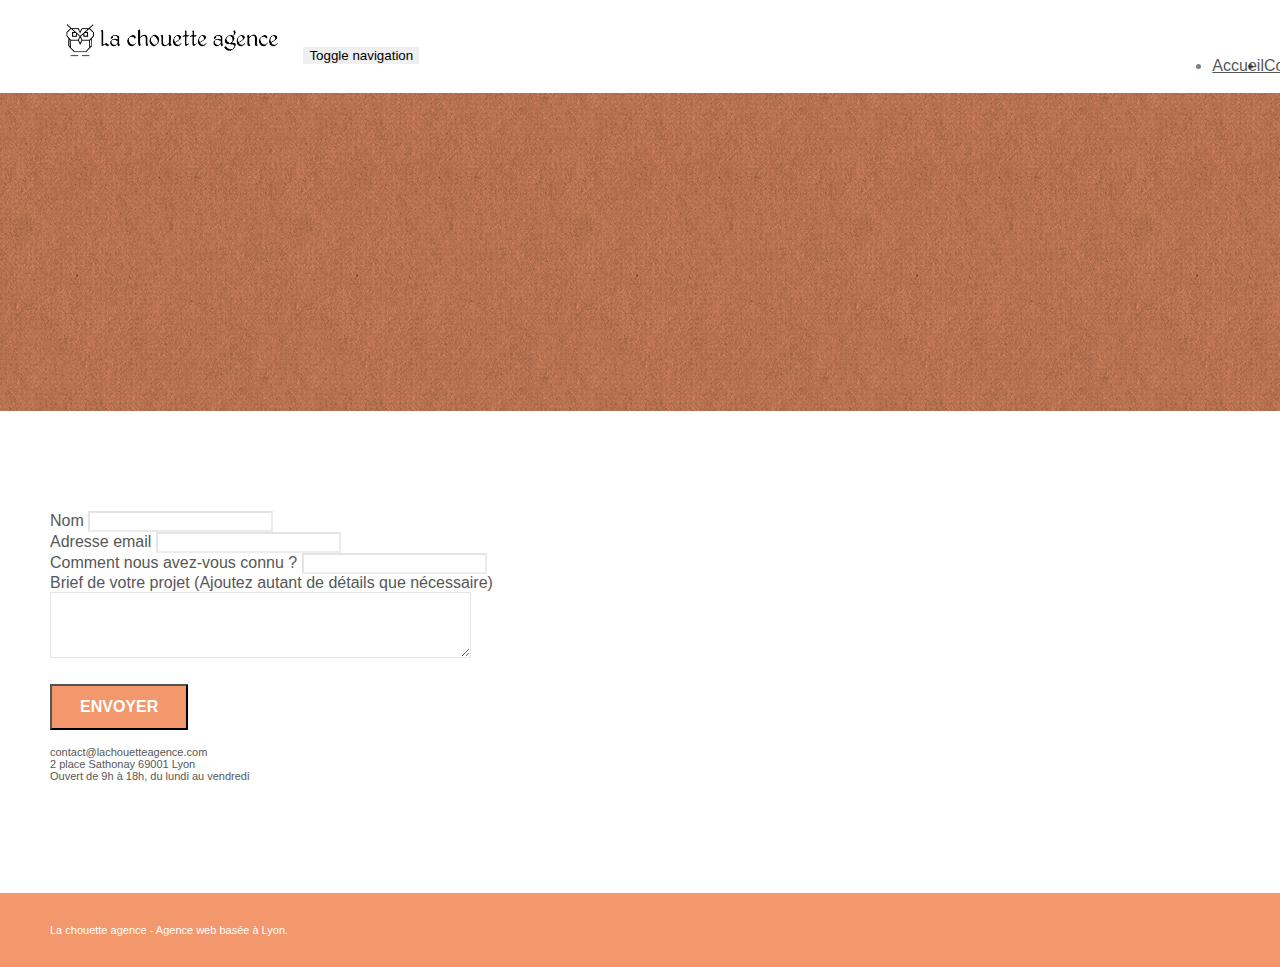
==== contact.html @ c95ffe79 "changement des noms pages + nav + emplacement script" ====
<!doctype html>
<html lang="fr">
<head>
    <meta charset="utf-8">
    <meta name="keywords" content="La chouette agence est une agence de web design, basée sur Lyon, qui aide les entreprises à devenir attractives et visibles sur internet.">
    <meta name="description" content="">
    <meta name="viewport" content="width=device-width, initial-scale=1.0, viewport-fit=cover">
    <link rel="shortcut icon" type="image/png" href="favicon.jpg">
    
	<link rel="stylesheet" type="text/css" href="./css/bootstrap.min.css">
	<link rel="stylesheet" type="text/css" href="style.css">
	<link rel="stylesheet" type="text/css" href="./css/font-awesome.min.css">
	<link rel="stylesheet" type="text/css" href="./css/et-line.min.css">
	
    
	<script src="./js/jquery-2.1.0.min.js" async></script>
	<script src="./js/bootstrap.min.js" async></script>
	
    <title>Contactez la chouette agence de web design</title>

    
<!-- Analytics -->
 
<!-- Analytics END -->
    
</head>
<body>
<!-- Principal conteneur -->
<div class="page-container">
    
<!-- bloc-0 -->
<div class="bloc bgc-white l-bloc " id="bloc-0">
	<div class="container bloc-sm">
		<nav class="navbar row">
			<div class="navbar-header">
				<a class="navbar-brand" href="index.html"><img src="img/la-chouette-agence_8d.png" alt="atlanta web design logo" height="40" /></a>
				<button id="nav-toggle" type="button" class="ui-navbar-toggle navbar-toggle" data-toggle="collapse" data-target=".navbar-1">
					<span class="sr-only">Toggle navigation</span><span class="icon-bar"></span><span class="icon-bar"></span><span class="icon-bar"></span>
				</button>
			</div>
			<div class="collapse navbar-collapse navbar-1 special-dropdown-nav">
				<ul class="site-navigation nav navbar-nav">
					<li>
						<a href="index.html">Accueil</a>
					</li>
					<li>
						<a href="contact.html">Contactez-nous</a>
					</li>
				</ul>
			</div>
		</nav>
	</div>
</div>
<!-- bloc-0 END -->

<!-- bloc-6 -->
<div class="bloc bg-dots-bg bg-repeat bgc-atomic-tangerine d-bloc bloc-bg-texture texture-paper" id="bloc-6">
	<div class="container bloc-lg">
		<div class="row">
			<div class="col-sm-12">
				<h1 class="text-center hero-bloc-text tc-white">
					Parlons web design !
				</h1>
				<p class="text-center mg-lg tc-white tight-width-whitespace">
					Nous sommes ravis que vous souhaitiez collaborer avec notre agence.<br>
					Parlez-nous de votre projet en complétant le formulaire ci-dessous.
				</p>
			</div>
		</div>
	</div>
</div>
<!-- bloc-6 END -->

<!-- bloc-7 -->
<div class="bloc bgc-white l-bloc" id="bloc-7">
	<div class="container bloc-lg">
		<div class="row">
			<div class="col-sm-6">
				<form id="form_1" novalidate success-msg="Your message has been sent." fail-msg="Sorry it seems that our mail server is not responding, Sorry for the inconvenience!">
					<div class="form-group">
						<label>
							Nom
						</label>
						<input id="name" class="form-control" required />
					</div>
					<div class="form-group">
						<label>
							Adresse email
						</label>
						<input id="email" class="form-control" type="email" required />
					</div>
					<div class="form-group">
						<label>
							Comment nous avez-vous connu ?
						</label>
						<input class="form-control" type="email" required id="input_504" />
					</div>
					<div class="form-group">
						<label>
							Brief de votre projet (Ajoutez autant de détails que nécessaire)<br>
						</label><textarea id="message" class="form-control" rows="4" cols="50" required></textarea>
					</div> 
					<button class="bloc-button btn btn-lg btn-block cta-hero btn-atomic-tangerine" type="submit">
						Envoyer
					</button>
				</form>
			</div>
			<div class="col-sm-6">
				<p>
					contact@lachouetteagence.com<br>2 place Sathonay 69001 Lyon<br>Ouvert de 9h à 18h, du lundi au vendredi<br>
				</p>
			</div>
		</div>
	</div>
</div>
<!-- bloc-7 END -->

<!-- ScrollToTop Button -->
<a class="bloc-button btn btn-d scrollToTop" onclick="scrollToTarget('1')"><span class="fa fa-chevron-up"></span></a>
<!-- ScrollToTop Button END-->


<!-- Footer - bloc-8 -->
<div class="bloc bgc-atomic-tangerine d-bloc" id="bloc-8">
	<div class="container bloc-sm">
		<div class="row">
			<div class="col-sm-12">
				<p class="text-center white">
					La chouette agence - Agence web basée à Lyon.<br>
				</p>
				<div class="row row-no-gutters social">
					<div class="col-sm-3">
						<div class="text-center">
							<a class="social" href="index.html"><span class="fa fa-twitter icon-md"></span></a>
						</div>
					</div>
					<div class="col-sm-3">
						<div class="text-center">
							<a class="social" href="index.html"><span class="fa fa-facebook icon-md"></span></a>
						</div>
					</div>
					<div class="col-sm-3">
						<div class="text-center">
							<a class="social" href="index.html"><span class="fa fa-dribbble icon-md"></span></a>
						</div>
					</div>
					<div class="col-sm-3">
						<div class="text-center">
							<a class="social" href="index.html"><span class="fa fa-instagram icon-md"></span></a>
						</div>
					</div>
				</div>
			</div>
		</div>
	</div>
</div>
<!-- Footer - bloc-8 END -->

</div>
<!-- Principal conteneur END -->
<script src="./js/blocs.min.js"></script>
<script src="./js/jqBootstrapValidation.js"></script>
<script src="./js/formHandler.js"></script>    
</body>
</html>
---- style.css ----
body {
    margin: 0;
    padding: 0;
    background: #FFF;
    overflow-x: hidden;
    -webkit-font-smoothing: antialiased;
    -moz-osx-font-smoothing: grayscale;
}

a,
button {
    transition: all .3s ease-in-out;
    outline: none!important;
}

a:hover {
    text-decoration: none;
    cursor: pointer;
}

#page-loading-blocs-notifaction {
    position: fixed;
    top: 0;
    bottom: 0;
    width: 100%;
    z-index: 100000;
    background: #FFFFFF url("img/pageload-spinner.gif") no-repeat center center;
}

.bloc {
    width: 100%;
    clear: both;
    background: 50% 50% no-repeat;
    padding: 0 50px;
    -webkit-background-size: cover;
    -moz-background-size: cover;
    -o-background-size: cover;
    background-size: cover;
    position: relative;
}

.bloc .container {
    padding-left: 0;
    padding-right: 0;
}

.bloc-lg {
    padding: 100px 50px;
}

.bloc-md {
    padding: 50px;
}

.bloc-sm {
    padding: 20px 50px;
}

.bg-center,
.bg-l-edge,
.bg-r-edge,
.bg-t-edge,
.bg-b-edge,
.bg-tl-edge,
.bg-bl-edge,
.bg-tr-edge,
.bg-br-edge,
.bg-repeat {
    -webkit-background-size: auto!important;
    -moz-background-size: auto!important;
    -o-background-size: auto!important;
    background-size: auto!important;
}

.bg-repeat {
    background: repeat;
}

.bg-t-edge {
    background: top no-repeat;
}

.bloc-bg-texture::before {
    content: "";
    background-size: 2px 2px;
    position: absolute;
    top: 0;
    bottom: 0;
    left: 0;
    right: 0;
}

.texture-paper::before {
    background: url("img/texture-paper.png");
    background-size: 280px 280px;
}

.b-parallax {
    background-attachment: fixed;
}

.d-bloc {
    color: rgba(255, 255, 255, .7);
}

.d-bloc button:hover {
    color: rgba(255, 255, 255, .9);
}

.d-bloc .icon-round,
.d-bloc .icon-square,
.d-bloc .icon-rounded,
.d-bloc .icon-semi-rounded-a,
.d-bloc .icon-semi-rounded-b {
    border-color: rgba(255, 255, 255, .9);
}

.d-bloc .divider-h span {
    border-color: rgba(255, 255, 255, .2);
}

.d-bloc .a-btn,
.d-bloc .navbar a,
.d-bloc .navbar-brand,
.d-bloc a .icon-sm,
.d-bloc a .icon-md,
.d-bloc a .icon-lg,
.d-bloc a .icon-xl,
.d-bloc h1 a,
.d-bloc h2 a,
.d-bloc h3 a,
.d-bloc h4 a,
.d-bloc h5 a,
.d-bloc h6 a,
.d-bloc p a {
    color: rgba(255, 255, 255, .6);
}

.d-bloc .a-btn:hover,
.d-bloc .navbar a:hover,
.d-bloc .navbar-brand:hover,
.d-bloc a:hover .icon-sm,
.d-bloc a:hover .icon-md,
.d-bloc a:hover .icon-lg,
.d-bloc a:hover .icon-xl,
.d-bloc h1 a:hover,
.d-bloc h2 a:hover,
.d-bloc h3 a:hover,
.d-bloc h4 a:hover,
.d-bloc h5 a:hover,
.d-bloc h6 a:hover,
.d-bloc p a:hover {
    color: rgba(255, 255, 255, 1);
}

.d-bloc .navbar-toggle .icon-bar {
    background: rgba(255, 255, 255, 1);
}

.d-bloc .btn-wire,
.d-bloc .btn-wire:hover {
    color: rgba(255, 255, 255, 1);
    border-color: rgba(255, 255, 255, 1);
}

.d-bloc .panel {
    color: rgba(0, 0, 0, .5);
}

.d-bloc .panel button:hover {
    color: rgba(0, 0, 0, .7);
}

.d-bloc .panel icon {
    border-color: rgba(0, 0, 0, .7);
}

.d-bloc .panel .divider-h span {
    border-color: rgba(0, 0, 0, .1);
}

.d-bloc .panel .a-btn {
    color: rgba(0, 0, 0, .6);
}

.d-bloc .panel .a-btn:hover {
    color: rgba(0, 0, 0, 1);
}

.d-bloc .panel .btn-wire,
.d-bloc .panel .btn-wire:hover {
    color: rgba(0, 0, 0, .7);
    border-color: rgba(0, 0, 0, .3);
}

.d-bloc .panel,
.l-bloc {
    color: rgba(0, 0, 0, .5);
}

.d-bloc .panel button:hover,
.l-bloc button:hover {
    color: rgba(0, 0, 0, .7);
}

.l-bloc .icon-round,
.l-bloc .icon-square,
.l-bloc .icon-rounded,
.l-bloc .icon-semi-rounded-a,
.l-bloc .icon-semi-rounded-b {
    border-color: rgba(0, 0, 0, .7);
}

.d-bloc .panel .divider-h span,
.l-bloc .divider-h span {
    border-color: rgba(0, 0, 0, .1);
}

.d-bloc .panel .a-btn,
.l-bloc .a-btn,
.l-bloc .navbar a,
.l-bloc .navbar-brand,
.l-bloc a .icon-sm,
.l-bloc a .icon-md,
.l-bloc a .icon-lg,
.l-bloc a .icon-xl,
.l-bloc h1 a,
.l-bloc h2 a,
.l-bloc h3 a,
.l-bloc h4 a,
.l-bloc h5 a,
.l-bloc h6 a,
.l-bloc p a {
    color: rgba(0, 0, 0, .6);
}

.d-bloc .panel .a-btn:hover,
.l-bloc .a-btn:hover,
.l-bloc .navbar a:hover,
.l-bloc .navbar-brand:hover,
.l-bloc a:hover .icon-sm,
.l-bloc a:hover .icon-md,
.l-bloc a:hover .icon-lg,
.l-bloc a:hover .icon-xl,
.l-bloc h1 a:hover,
.l-bloc h2 a:hover,
.l-bloc h3 a:hover,
.l-bloc h4 a:hover,
.l-bloc h5 a:hover,
.l-bloc h6 a:hover,
.l-bloc p a:hover {
    color: rgba(0, 0, 0, 1);
}

.l-bloc .navbar-toggle .icon-bar {
    color: rgba(0, 0, 0, .6);
}

.d-bloc .panel .btn-wire,
.d-bloc .panel .btn-wire:hover,
.l-bloc .btn-wire,
.l-bloc .btn-wire:hover {
    color: rgba(0, 0, 0, .7);
    border-color: rgba(0, 0, 0, .3);
}

.voffset {
    margin-top: 30px;
}

.voffset-lg {
    margin-top: 80px;
}

.row-no-gutters {
    margin-right: 0;
    margin-left: 0;
}

.row.row-no-gutters > [class^="col-"],
.row.row-no-gutters > [class*=" col-"] {
    padding-right: 0;
    padding-left: 0;
}

#bloc-1-hero h1 {
    font-size: 32px;
}

.navbar {
    margin-bottom: 0;
    z-index: 1;
}

.navbar-brand {
    height: auto;
    padding: 3px 15px;
    font-size: 25px;
    font-weight: normal;
    font-weight: 600;
    line-height: 44px;
}

.navbar-brand img {
    max-height: 200px;
    margin: 0 5px 0 0;
    display: inline;
}

.navbar-brand img[src$=svg] {
    min-width: 100px;
}

.nav-center .navbar-brand img {
    margin: 0;
}

.navbar .nav {
    padding-top: 2px;
    margin-right: -16px;
    float: right;
    z-index: 1;
}

.nav > li {
    float: left;
    margin-top: 4px;
    font-size: 16px;
}

.navbar-nav .open .dropdown-menu > li > a {
    text-align: inherit;
}

.nav > li a:hover,
.nav > li a:focus {
    background: transparent;
}

.navbar-toggle {
    margin: 10px 10px 0 0;
    border: 0px;
}

.navbar-toggle:hover {
    background: transparent!important;
}

.navbar-toggle .icon-bar {
    background-color: rgba(0, 0, 0, .5);
    width: 26px;
}

.nav-invert .navbar .nav {
    float: left;
}

.nav-invert .navbar-header,
.nav-invert .navbar-brand {
    float: right;
    position: relative;
    z-index: 2;
}

@media (min-width: 768px) {
    .site-navigation {
        position: absolute;
        top: 50%;
        right: 20px;
        transform: translate(0, -50%);
        -webkit-transform: translateY(-50%);
    }
    .nav > li .dropdown-menu a,
    .nav > li .dropdown-menu a:hover {
        color: #484848;
    }
    .nav-invert .site-navigation {
        left: 0;
        right: 0;
    }
    .nav-center {
        text-align: center;
    }
    .nav-center .navbar-header {
        width: 100%;
    }
    .nav-center .navbar-header,
    .nav-center .navbar-brand,
    .nav-center .nav > li {
        float: none;
        display: inline-block;
    }
    .nav-center .site-navigation {
        position: relative;
        width: 100%;
        right: 0;
        margin-right: 0px;
        margin-top: 20px;
    }
    .nav-center.mini-nav .navbar-toggle {
        float: none;
        margin: 10px auto 0;
    }
}

.nav > li > .dropdown a {
    background: none!important;
    display: block;
    padding: 14px 15px;
}

nav .caret {
    margin: 0 5px;
}

.dropdown-menu .dropdown-menu {
    top: -8px;
    left: 100%;
}

.dropdown-menu .dropmenu-flow-right {
    top: 100%;
    left: 0;
    margin-left: -1px;
    border-top-left-radius: 0;
    border-top-right-radius: 0;
}

.dropdown-menu .dropdown span {
    border: 4px solid black;
    border-top-color: transparent;
    border-right-color: transparent;
    border-bottom-color: transparent;
    margin: 6px -5px 0 0!important;
    float: right;
}

.mg-md {
    margin-top: 10px;
    margin-bottom: 20px;
}

.mg-lg {
    margin-top: 10px;
    margin-bottom: 40px;
}

.btn {
    margin: 0 5px 5px 0;
}

.btn.pull-right {
    margin: 0 0 5px 5px;
}

.btn-d,
.btn-d:hover,
.btn-d:focus {
    color: #FFF;
    background: rgba(0, 0, 0, .3);
}

button {
    outline: none!important;
}

.btn-rd {
    border-radius: 40px;
}

.btn-clean {
    border: 1px solid rgba(0, 0, 0, .08);
    border-bottom-color: rgba(0, 0, 0, .1);
    text-shadow: 0 1px 0 rgba(0, 0, 1, .1);
    box-shadow: 0 1px 3px rgba(0, 0, 1, .25), inset 0 1px 0 0 rgba(255, 255, 255, .15);
}

.icon-md {
    font-size: 30px!important;
}

.icon-lg {
    font-size: 60px!important;
}

.sm-shadow {
    text-shadow: 0 1px 2px rgba(0, 0, 0, .3);
}

.panel-sq,
.panel-sq .panel-heading,
.panel-sq .panel-footer {
    border-radius: 0;
}

.panel-rd {
    border-radius: 30px;
}

.panel-rd .panel-heading {
    border-radius: 29px 29px 0 0;
}

.panel-rd .panel-footer {
    border-radius: 0 0 29px 29px;
}

.form-control {
    border-color: rgba(0, 0, 0, .1);
    box-shadow: none;
}

.scrollToTop {
    width: 40px;
    height: 40px;
    position: fixed;
    bottom: 20px;
    right: 20px;
    opacity: 0;
    z-index: 500;
    transition: all .3s ease-in-out;
}

.scrollToTop span {
    margin-top: 6px;
}

.showScrollTop {
    font-size: 14px;
    opacity: 1;
}

a[data-lightbox] {
    position: relative;
    display: block;
    text-align: center;
}

a[data-lightbox]:hover::before {
    content: "+";
    font-family: "HelveticaNeue-Light", "Helvetica Neue Light", "Helvetica Neue", Helvetica, Arial;
    font-size: 32px;
    width: 50px;
    height: 50px;
    margin-left: -25px;
    border-radius: 50%;
    background: rgba(0, 0, 0, .6);
    color: #FFF;
    font-weight: 100;
    z-index: 1;
    position: absolute;
    top: 50%;
    transform: translateY(-50%);
    -webkit-transform: translateY(-50%);
}

a[data-lightbox]:hover img {
    opacity: 0.6;
    -webkit-animation-fill-mode: none;
    animation-fill-mode: none;
}

#lightbox-modal {
    display: flex;
    align-items: center;
}

#lightbox-modal .modal-dialog {
    width: 90%;
    max-width: 900px;
    margin: 0 auto 0;
}

#lightbox-modal .modal-dialog img {
    max-height: 90vh;
    margin: 0 auto;
}

.lightbox-caption {
    padding: 20px;
    color: #FFF;
    background: rgba(0, 0, 0, .5);
    position: absolute;
    left: 15px;
    right: 15px;
    bottom: 5px;
}

.close-lightbox {
    color: #FFF;
    font-size: 30px;
    position: absolute;
    top: 20px;
    right: 20px;
    z-index: 20;
    background: rgba(0, 0, 0, .5);
    border: none;
    line-height: 30px;
    padding: 0 9px 5px;
    opacity: 0.3;
}

.close-lightbox:hover,
.next-lightbox:hover,
.prev-lightbox:hover {
    opacity: 1.0;
    color: #FFF;
}

.next-lightbox,
.prev-lightbox {
    font-size: 20px;
    color: rgba(255, 255, 255, .9);
    background: rgba(0, 0, 0, .5);
    transition: all .2s ease-in-out;
    position: absolute;
    top: 45%;
    z-index: 1;
    opacity: 0.4;
}

.next-lightbox {
    padding: 6px 8px 1px 13px;
    right: 25px;
}

.prev-lightbox {
    padding: 6px 13px 1px 10px;
    left: 25px;
}

.snapshot-lb .modal-body {
    padding-bottom: 45px;
}

.snapshot-lb .lightbox-caption {
    padding: 0;
    color: rgba(0, 0, 0, .5);
    background: none;
}

h1,
h2,
h3,
h4,
h5,
h6,
p,
label,
.btn,
a {
    font-family: "helvetica";
    font-weight: 400;
    color: #575757!important;
}

.container {
    max-width: 1000px;
}

.hero-bloc-text {
    font-size: 38px;
}

.hero-bloc-text-sub {
    font-size: 36px;
}

.statement-bloc-text {
    line-height: 26px;
    font-style: italic;
    font-size: 20px;
    text-align: center;
    font-weight: lighter;
    max-width: 520px;
    margin: auto auto auto auto;
}

p {
    font-size: 11px;
}

.tight-width-whitespace {
    max-width: 600px;
    margin: auto auto auto auto;
}

.h1 {
    font-size: 20px;
    font-family: "Open Sans";
}

.cta-hero {
    margin-top: 22px;
    color: #FFFFFF!important;
    text-transform: uppercase;
    padding: 12px 28px 12px 28px;
    font-size: 16px;
    font-weight: 700;
}

.social {
    max-width: 400px;
    margin: auto auto auto auto;
}

h2 {
    font-size: 22px;
    line-height: 1.4em;
}

h3 {
    font-size: 15px;
    text-transform: uppercase;
    font-weight: 700;
    color: #333333!important;
}

.med-width-whitespace {
    max-width: 800px;
    margin: auto auto auto auto;
    box-shadow: 0px 0px 0px #000000;
}

h1 {
    color: #333333!important;
}

h4 {
    color: #333333!important;
}

.icons {
    margin-bottom: 14px;
    margin-top: 24px;
}

.white {
    color: #FFFFFF!important;
}

.portfolio-thumb {
    margin-bottom: 24px;
}

.portfolio-row {
    margin-bottom: 44px;
    margin-top: 50px;
}

.avatar {
    box-shadow: 0px 4px 9px rgba(0, 0, 0, 0.3);
}

.black-background {
    background-color: rgba(165, 147, 99, 0.7);
    padding: 40px 40px 40px 40px;
}

.bold-link {
    font-weight: 900;
    text-decoration: underline!important;
}

.bgc-white {
    background-color: #FFFFFF;
}

.bgc-dark-slate-blue {
    background-color: #364577;
}

.bgc-atomic-tangerine {
    background-color: #F3976C;
}

.tc-white {
    color: #F3976C!important;
}

.btn-atomic-tangerine {
    background: #F3976C;
    color: #FFFFFF!important;
}

.btn-atomic-tangerine:hover {
    background: #c27956!important;
    color: #FFFFFF!important;
}

.ltc-white {
    color: #FFFFFF!important;
}

.ltc-white:hover {
    color: #cccccc!important;
}

.ltc-atomic-tangerine {
    color: #F3976C!important;
}

.ltc-atomic-tangerine:hover {
    color: #c27956!important;
}

.icon-dark-slate-blue {
    color: #364577!important;
    border-color: #364577!important;
}

.bg-dots-bg {
    background-image: url("img/dots-bg.png");
}

.bg-lines-h2-bg {
    background-image: url("img/lines-h2-bg.png");
}

.bg-banniere {
    background-image: url("img/la-chouette-agence-banniere.jpg");
}

.bg-presentation {
    background-image: url("img/image-de-presentation.bmp");
}

@media (max-width: 1024px) {
    .bloc {
        padding-left: 20px;
        padding-right: 20px;
    }
    .bloc.full-width-bloc,
    .bloc-tile-2.full-width-bloc .container,
    .bloc-tile-3.full-width-bloc .container,
    .bloc-tile-4.full-width-bloc .container {
        padding-left: 0;
        padding-right: 0;
    }
}

@media (max-width: 992px) and (min-width: 768px) {
    .navbar .nav {
        max-width: 80%
    }
    .nav-center.navbar .nav {
        max-width: 100%
    }
}

@media only screen and (min-device-width: 768px) and (max-device-width: 1024px) and (orientation: landscape) {
    .b-parallax {
        background-attachment: scroll;
    }
}

@media only screen and (min-device-width: 1024px) and (max-device-width: 1366px) and (-webkit-min-device-pixel-ratio: 1.5) {
    .b-parallax {
        background-attachment: scroll;
    }
}

@media (max-width: 991px) {
    .container {
        width: 100%;
    }
    .b-parallax {
        background-attachment: scroll;
    }
    .page-container,
    #hero-bloc {
        overflow-x: hidden;
        position: relative;
    }
    .bloc {
        padding-left: constant(safe-area-inset-left);
        padding-right: constant(safe-area-inset-right);
    }
    .bloc-group,
    .bloc-group .bloc {
        display: block;
        width: 100%;
    }
    .bloc-fill-screen .fill-bloc-top-edge,
    .bloc-fill-screen .fill-bloc-bottom-edge {
        padding: 0 20px;
        padding-left: constant(safe-area-inset-left);
        padding-right: constant(safe-area-inset-right);
    }
}

@media (max-width: 767px) {
    .page-container {
        overflow-x: hidden;
        position: relative;
    }
    h1,
    h2,
    h3,
    h4,
    h5,
    h6,
    p,
    #disqus_thread {
        padding-left: 10px!important;
        padding-right: 10px!important;
    }
    .b-parallax {
        background-attachment: scroll;
    }
    .navbar .nav {
        padding-top: 0;
        border-top: 1px solid rgba(0, 0, 0, .2);
        float: none!important;
    }
    .navbar.row {
        margin-left: 0;
        margin-right: 0;
    }
    .site-navigation {
        position: inherit;
        transform: none;
        -webkit-transform: none;
        -ms-transform: none;
    }
    .nav > li {
        margin-top: 0;
        border-bottom: 1px solid rgba(0, 0, 0, .1);
        background: rgba(0, 0, 0, .05);
        text-align: left;
        padding-left: 15px;
        width: 100%;
    }
    .nav > li:hover {
        background: rgba(0, 0, 0, .08);
    }
    .dropdown .dropdown a .caret {
        float: none;
        margin: 5px 0 0 10px!important;
        border: 4px solid black;
        border-bottom-color: transparent;
        border-right-color: transparent;
        border-left-color: transparent;
    }
    #hero-bloc .navbar .nav {
        background: rgba(0, 0, 0, .8);
    }
    #hero-bloc .navbar .nav a {
        color: rgba(255, 255, 255, .6);
    }
    .hero {
        padding: 50px 0;
    }
    .hero-nav {
        left: -1px;
        right: -1px;
    }
    .navbar-collapse {
        padding: 0;
        overflow-x: hidden;
        -webkit-box-shadow: none;
        box-shadow: none;
    }
    .navbar-brand img {
        max-height: 40px;
        width: auto;
    }
    .nav-invert .navbar-header {
        float: none;
        width: 100%;
    }
    .nav-invert .navbar-toggle {
        float: left;
        margin-left: 10px;
    }
    .bloc {
        padding-left: 0;
        padding-right: 0;
    }
    .bloc-xxl,
    .bloc-xl,
    .bloc-lg {
        padding: 40px 0;
    }
    .bloc-sm,
    .bloc-md {
        padding-left: 0;
        padding-right: 0;
    }
    .bloc-tile-2 .container,
    .bloc-tile-3 .container,
    .bloc-tile-4 .container,
    .bloc-fill-screen .fill-bloc-top-edge,
    .bloc-fill-screen .fill-bloc-bottom-edge {
        padding-left: 0;
        padding-right: 0;
    }
    .a-block {
        padding: 0 10px;
    }
    .btn-dwn {
        display: none;
    }
    .voffset {
        margin-top: 5px;
    }
    .voffset-md {
        margin-top: 20px;
    }
    .voffset-lg {
        margin-top: 30px;
    }
    form {
        padding: 5px;
    }
    .close-lightbox {
        display: inline-block;
    }
    .blocsapp-device-iphone5 {
        background-size: 216px 425px;
        padding-top: 60px;
        width: 216px;
        height: 425px;
    }
    .blocsapp-device-iphone5 img {
        width: 180px;
        height: 320px;
    }
}

@media (max-width: 400px) {
    .bloc {
        padding-left: 0;
        padding-right: 0;
    }
}

@media (max-width: 767px) {
    .bloc-mob-center-text {
        text-align: center;
    }
}
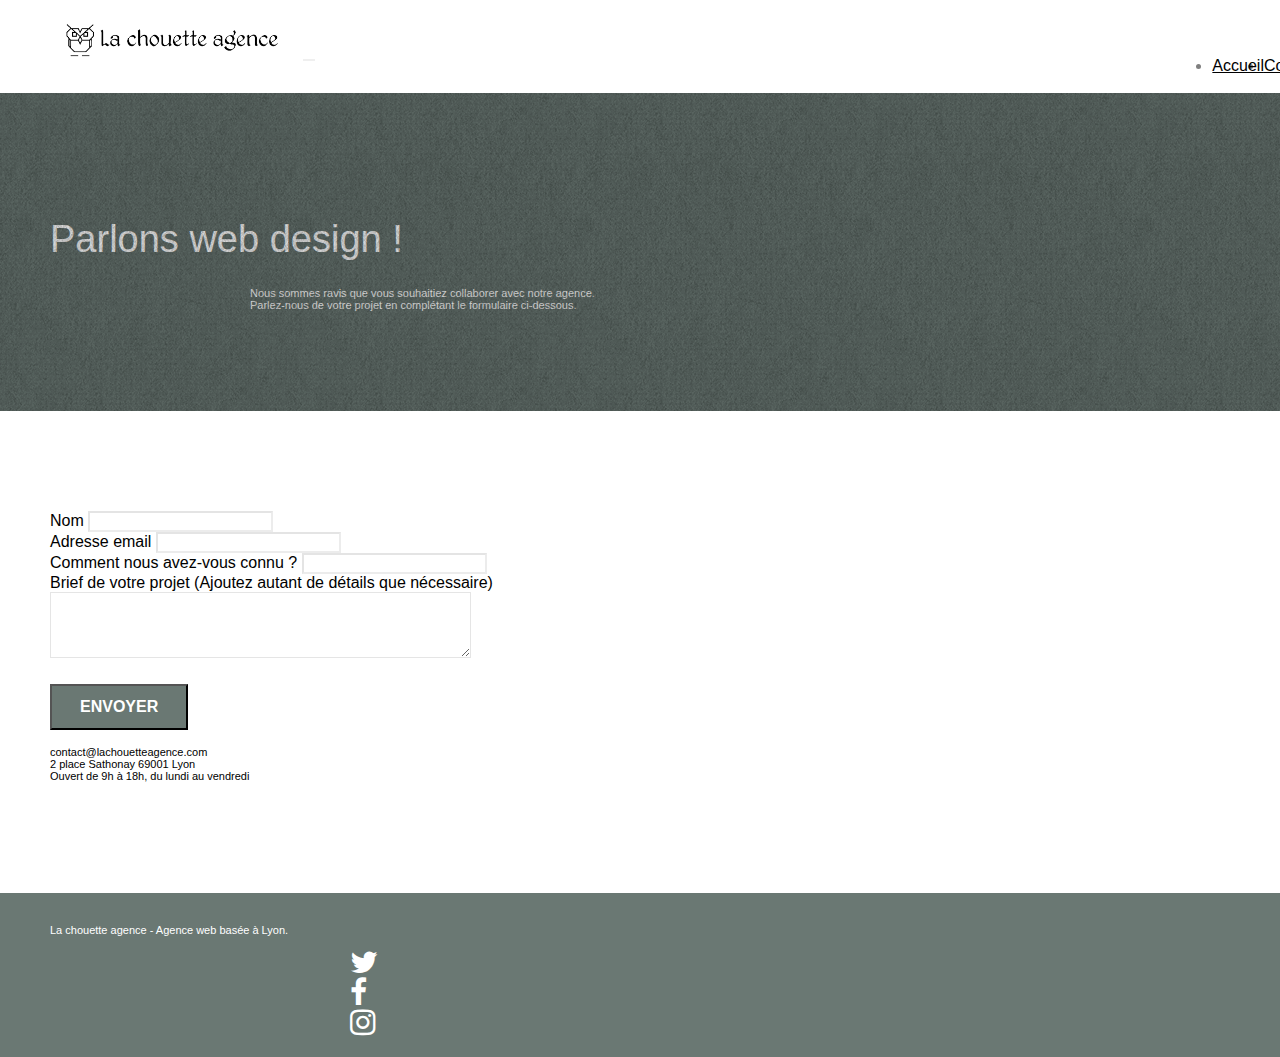
==== commit 1376ea5e: "perf 94%, accessibility 93%, seo 100%" ====
--- a/contact.html
+++ b/contact.html
@@ -2,18 +2,18 @@
 <html lang="fr">
 <head>
     <meta charset="utf-8">
-    <meta name="keywords" content="La chouette agence est une agence de web design, basée sur Lyon, qui aide les entreprises à devenir attractives et visibles sur internet.">
-    <meta name="description" content="">
+    <meta name="keywords" content="agence web Lyon, graphiste Lyon, création site internet Lyon, graphiste freelance Lyon, agence création site internet Lyon, agence communication web Lyon, agence graphisme Lyon, motion design Lyon.">
+    <meta name="description" content="La chouette agence est une agence de web design, basée sur Lyon, qui aide les entreprises à devenir attractives et visibles sur internet.">
     <meta name="viewport" content="width=device-width, initial-scale=1.0, viewport-fit=cover">
     <link rel="shortcut icon" type="image/png" href="favicon.jpg">
     
 	<link rel="stylesheet" type="text/css" href="./css/bootstrap.min.css">
 	<link rel="stylesheet" type="text/css" href="style.css">
-	<link rel="stylesheet" type="text/css" href="./css/font-awesome.min.css">
-	<link rel="stylesheet" type="text/css" href="./css/et-line.min.css">
+	<link rel="stylesheet" type="text/css" href="./css/font-awesome.css">
+	<link rel="stylesheet" type="text/css" href="./css/et-line.css">
 	
     
-	<script src="./js/jquery-2.1.0.min.js" async></script>
+	<script src="https://code.jquery.com/jquery-2.1.0.min.js" integrity="sha256-8oQ1OnzE2X9v4gpRVRMb1DWHoPHJilbur1LP9ykQ9H0=" crossorigin="anonymous" async></script>
 	<script src="./js/bootstrap.min.js" async></script>
 	
     <title>Contactez la chouette agence de web design</title>
@@ -141,11 +141,6 @@
 					</div>
 					<div class="col-sm-3">
 						<div class="text-center">
-							<a class="social" href="index.html"><span class="fa fa-dribbble icon-md"></span></a>
-						</div>
-					</div>
-					<div class="col-sm-3">
-						<div class="text-center">
 							<a class="social" href="index.html"><span class="fa fa-instagram icon-md"></span></a>
 						</div>
 					</div>
@@ -158,8 +153,8 @@
 
 </div>
 <!-- Principal conteneur END -->
-<script src="./js/blocs.min.js"></script>
+<script src="./js/blocs.js"></script>
 <script src="./js/jqBootstrapValidation.js"></script>
 <script src="./js/formHandler.js"></script>    
 </body>
-</html>
+</html>--- a/style.css
+++ b/style.css
@@ -100,11 +100,11 @@
 }
 
 .d-bloc {
-    color: rgba(255, 255, 255, .7);
+    color: #ffffff;
 }
 
 .d-bloc button:hover {
-    color: rgba(255, 255, 255, .9);
+    color: #ffffff;
 }
 
 .d-bloc .icon-round,
@@ -112,11 +112,11 @@
 .d-bloc .icon-rounded,
 .d-bloc .icon-semi-rounded-a,
 .d-bloc .icon-semi-rounded-b {
-    border-color: rgba(255, 255, 255, .9);
+    border-color: #ffffff;
 }
 
 .d-bloc .divider-h span {
-    border-color: rgba(255, 255, 255, .2);
+    border-color: #ffffff;
 }
 
 .d-bloc .a-btn,
@@ -133,7 +133,7 @@
 .d-bloc h5 a,
 .d-bloc h6 a,
 .d-bloc p a {
-    color: rgba(255, 255, 255, .6);
+    color: #ffffff;
 }
 
 .d-bloc .a-btn:hover,
@@ -150,21 +150,21 @@
 .d-bloc h5 a:hover,
 .d-bloc h6 a:hover,
 .d-bloc p a:hover {
-    color: rgba(255, 255, 255, 1);
+    color: #ffffff;
 }
 
 .d-bloc .navbar-toggle .icon-bar {
-    background: rgba(255, 255, 255, 1);
+    background: #ffffff;
 }
 
 .d-bloc .btn-wire,
 .d-bloc .btn-wire:hover {
-    color: rgba(255, 255, 255, 1);
-    border-color: rgba(255, 255, 255, 1);
+    color: #ffffff;
+    border-color: #ffffff;
 }
 
 .d-bloc .panel {
-    color: rgba(0, 0, 0, .5);
+    color: hsla(0, 0%, 0%, 0.502);
 }
 
 .d-bloc .panel button:hover {
@@ -347,7 +347,7 @@
 }
 
 .navbar-toggle .icon-bar {
-    background-color: rgba(0, 0, 0, .5);
+    background-color: #000000;
     width: 26px;
 }
 
@@ -651,7 +651,7 @@
 a {
     font-family: "helvetica";
     font-weight: 400;
-    color: #575757!important;
+    color: #000!important;
 }
 
 .container {
@@ -771,20 +771,20 @@
 }
 
 .bgc-atomic-tangerine {
-    background-color: #F3976C;
+    background-color: #6A7873;
 }
 
 .tc-white {
-    color: #F3976C!important;
+    color: #fff!important;
 }
 
 .btn-atomic-tangerine {
-    background: #F3976C;
+    background: #6A7873;
     color: #FFFFFF!important;
 }
 
 .btn-atomic-tangerine:hover {
-    background: #c27956!important;
+    background: #A85C39!important;
     color: #FFFFFF!important;
 }
 
@@ -797,11 +797,11 @@
 }
 
 .ltc-atomic-tangerine {
-    color: #F3976C!important;
+    color: #6A7873!important;
 }
 
 .ltc-atomic-tangerine:hover {
-    color: #c27956!important;
+    color: #A85C39!important;
 }
 
 .icon-dark-slate-blue {
@@ -822,7 +822,7 @@
 }
 
 .bg-presentation {
-    background-image: url("img/image-de-presentation.bmp");
+    background-image: url("img/image-de-presentation.jpg");
 }
 
 @media (max-width: 1024px) {
--- a/css/et-line.css
+++ b/css/et-line.css
@@ -0,0 +1,519 @@
+@font-face {
+    font-family: et-line;
+    src: url(../fonts/et-line.eot);
+    src: url(../fonts/et-line.eot?#iefix) format('embedded-opentype'), url(../fonts/et-line.woff) format('woff'), url(../fonts/et-line.ttf) format('truetype'), url(../fonts/et-line.svg#et-line) format('svg');
+    font-weight: 400;
+    font-style: normal
+}
+
+.et-icon-adjustments,
+.et-icon-alarmclock,
+.et-icon-anchor,
+.et-icon-aperture,
+.et-icon-attachment,
+.et-icon-bargraph,
+.et-icon-basket,
+.et-icon-beaker,
+.et-icon-bike,
+.et-icon-book-open,
+.et-icon-briefcase,
+.et-icon-browser,
+.et-icon-calendar,
+.et-icon-camera,
+.et-icon-caution,
+.et-icon-chat,
+.et-icon-circle-compass,
+.et-icon-clipboard,
+.et-icon-clock,
+.et-icon-cloud,
+.et-icon-compass,
+.et-icon-desktop,
+.et-icon-dial,
+.et-icon-document,
+.et-icon-documents,
+.et-icon-download,
+.et-icon-dribbble,
+.et-icon-edit,
+.et-icon-envelope,
+.et-icon-expand,
+.et-icon-facebook,
+.et-icon-flag,
+.et-icon-focus,
+.et-icon-gears,
+.et-icon-genius,
+.et-icon-gift,
+.et-icon-global,
+.et-icon-globe,
+.et-icon-googleplus,
+.et-icon-grid,
+.et-icon-happy,
+.et-icon-hazardous,
+.et-icon-heart,
+.et-icon-hotairballoon,
+.et-icon-hourglass,
+.et-icon-key,
+.et-icon-laptop,
+.et-icon-layers,
+.et-icon-lifesaver,
+.et-icon-lightbulb,
+.et-icon-linegraph,
+.et-icon-linkedin,
+.et-icon-lock,
+.et-icon-magnifying-glass,
+.et-icon-map,
+.et-icon-map-pin,
+.et-icon-megaphone,
+.et-icon-mic,
+.et-icon-mobile,
+.et-icon-newspaper,
+.et-icon-notebook,
+.et-icon-paintbrush,
+.et-icon-paperclip,
+.et-icon-pencil,
+.et-icon-phone,
+.et-icon-picture,
+.et-icon-pictures,
+.et-icon-piechart,
+.et-icon-presentation,
+.et-icon-pricetags,
+.et-icon-printer,
+.et-icon-profile-female,
+.et-icon-profile-male,
+.et-icon-puzzle,
+.et-icon-quote,
+.et-icon-recycle,
+.et-icon-refresh,
+.et-icon-ribbon,
+.et-icon-rss,
+.et-icon-sad,
+.et-icon-scissors,
+.et-icon-scope,
+.et-icon-search,
+.et-icon-shield,
+.et-icon-speedometer,
+.et-icon-strategy,
+.et-icon-streetsign,
+.et-icon-tablet,
+.et-icon-target,
+.et-icon-telescope,
+.et-icon-toolbox,
+.et-icon-tools,
+.et-icon-tools-2,
+.et-icon-trophy,
+.et-icon-tumblr,
+.et-icon-twitter,
+.et-icon-upload,
+.et-icon-video,
+.et-icon-wallet,
+.et-icon-wine {
+    font-family: et-line;
+    speak-as: none;
+    font-style: normal;
+    font-weight: 400;
+    font-variant: normal;
+    text-transform: none;
+    line-height: 1;
+    -webkit-font-smoothing: antialiased;
+    -moz-osx-font-smoothing: grayscale;
+    display: inline-block
+}
+
+.et-icon-mobile:before {
+    content: "\e000"
+}
+
+.et-icon-laptop:before {
+    content: "\e001"
+}
+
+.et-icon-desktop:before {
+    content: "\e002"
+}
+
+.et-icon-tablet:before {
+    content: "\e003"
+}
+
+.et-icon-phone:before {
+    content: "\e004"
+}
+
+.et-icon-document:before {
+    content: "\e005"
+}
+
+.et-icon-documents:before {
+    content: "\e006"
+}
+
+.et-icon-search:before {
+    content: "\e007"
+}
+
+.et-icon-clipboard:before {
+    content: "\e008"
+}
+
+.et-icon-newspaper:before {
+    content: "\e009"
+}
+
+.et-icon-notebook:before {
+    content: "\e00a"
+}
+
+.et-icon-book-open:before {
+    content: "\e00b"
+}
+
+.et-icon-browser:before {
+    content: "\e00c"
+}
+
+.et-icon-calendar:before {
+    content: "\e00d"
+}
+
+.et-icon-presentation:before {
+    content: "\e00e"
+}
+
+.et-icon-picture:before {
+    content: "\e00f"
+}
+
+.et-icon-pictures:before {
+    content: "\e010"
+}
+
+.et-icon-video:before {
+    content: "\e011"
+}
+
+.et-icon-camera:before {
+    content: "\e012"
+}
+
+.et-icon-printer:before {
+    content: "\e013"
+}
+
+.et-icon-toolbox:before {
+    content: "\e014"
+}
+
+.et-icon-briefcase:before {
+    content: "\e015"
+}
+
+.et-icon-wallet:before {
+    content: "\e016"
+}
+
+.et-icon-gift:before {
+    content: "\e017"
+}
+
+.et-icon-bargraph:before {
+    content: "\e018"
+}
+
+.et-icon-grid:before {
+    content: "\e019"
+}
+
+.et-icon-expand:before {
+    content: "\e01a"
+}
+
+.et-icon-focus:before {
+    content: "\e01b"
+}
+
+.et-icon-edit:before {
+    content: "\e01c"
+}
+
+.et-icon-adjustments:before {
+    content: "\e01d"
+}
+
+.et-icon-ribbon:before {
+    content: "\e01e"
+}
+
+.et-icon-hourglass:before {
+    content: "\e01f"
+}
+
+.et-icon-lock:before {
+    content: "\e020"
+}
+
+.et-icon-megaphone:before {
+    content: "\e021"
+}
+
+.et-icon-shield:before {
+    content: "\e022"
+}
+
+.et-icon-trophy:before {
+    content: "\e023"
+}
+
+.et-icon-flag:before {
+    content: "\e024"
+}
+
+.et-icon-map:before {
+    content: "\e025"
+}
+
+.et-icon-puzzle:before {
+    content: "\e026"
+}
+
+.et-icon-basket:before {
+    content: "\e027"
+}
+
+.et-icon-envelope:before {
+    content: "\e028"
+}
+
+.et-icon-streetsign:before {
+    content: "\e029"
+}
+
+.et-icon-telescope:before {
+    content: "\e02a"
+}
+
+.et-icon-gears:before {
+    content: "\e02b"
+}
+
+.et-icon-key:before {
+    content: "\e02c"
+}
+
+.et-icon-paperclip:before {
+    content: "\e02d"
+}
+
+.et-icon-attachment:before {
+    content: "\e02e"
+}
+
+.et-icon-pricetags:before {
+    content: "\e02f"
+}
+
+.et-icon-lightbulb:before {
+    content: "\e030"
+}
+
+.et-icon-layers:before {
+    content: "\e031"
+}
+
+.et-icon-pencil:before {
+    content: "\e032"
+}
+
+.et-icon-tools:before {
+    content: "\e033"
+}
+
+.et-icon-tools-2:before {
+    content: "\e034"
+}
+
+.et-icon-scissors:before {
+    content: "\e035"
+}
+
+.et-icon-paintbrush:before {
+    content: "\e036"
+}
+
+.et-icon-magnifying-glass:before {
+    content: "\e037"
+}
+
+.et-icon-circle-compass:before {
+    content: "\e038"
+}
+
+.et-icon-linegraph:before {
+    content: "\e039"
+}
+
+.et-icon-mic:before {
+    content: "\e03a"
+}
+
+.et-icon-strategy:before {
+    content: "\e03b"
+}
+
+.et-icon-beaker:before {
+    content: "\e03c"
+}
+
+.et-icon-caution:before {
+    content: "\e03d"
+}
+
+.et-icon-recycle:before {
+    content: "\e03e"
+}
+
+.et-icon-anchor:before {
+    content: "\e03f"
+}
+
+.et-icon-profile-male:before {
+    content: "\e040"
+}
+
+.et-icon-profile-female:before {
+    content: "\e041"
+}
+
+.et-icon-bike:before {
+    content: "\e042"
+}
+
+.et-icon-wine:before {
+    content: "\e043"
+}
+
+.et-icon-hotairballoon:before {
+    content: "\e044"
+}
+
+.et-icon-globe:before {
+    content: "\e045"
+}
+
+.et-icon-genius:before {
+    content: "\e046"
+}
+
+.et-icon-map-pin:before {
+    content: "\e047"
+}
+
+.et-icon-dial:before {
+    content: "\e048"
+}
+
+.et-icon-chat:before {
+    content: "\e049"
+}
+
+.et-icon-heart:before {
+    content: "\e04a"
+}
+
+.et-icon-cloud:before {
+    content: "\e04b"
+}
+
+.et-icon-upload:before {
+    content: "\e04c"
+}
+
+.et-icon-download:before {
+    content: "\e04d"
+}
+
+.et-icon-target:before {
+    content: "\e04e"
+}
+
+.et-icon-hazardous:before {
+    content: "\e04f"
+}
+
+.et-icon-piechart:before {
+    content: "\e050"
+}
+
+.et-icon-speedometer:before {
+    content: "\e051"
+}
+
+.et-icon-global:before {
+    content: "\e052"
+}
+
+.et-icon-compass:before {
+    content: "\e053"
+}
+
+.et-icon-lifesaver:before {
+    content: "\e054"
+}
+
+.et-icon-clock:before {
+    content: "\e055"
+}
+
+.et-icon-aperture:before {
+    content: "\e056"
+}
+
+.et-icon-quote:before {
+    content: "\e057"
+}
+
+.et-icon-scope:before {
+    content: "\e058"
+}
+
+.et-icon-alarmclock:before {
+    content: "\e059"
+}
+
+.et-icon-refresh:before {
+    content: "\e05a"
+}
+
+.et-icon-happy:before {
+    content: "\e05b"
+}
+
+.et-icon-sad:before {
+    content: "\e05c"
+}
+
+.et-icon-facebook:before {
+    content: "\e05d"
+}
+
+.et-icon-twitter:before {
+    content: "\e05e"
+}
+
+.et-icon-googleplus:before {
+    content: "\e05f"
+}
+
+.et-icon-rss:before {
+    content: "\e060"
+}
+
+.et-icon-tumblr:before {
+    content: "\e061"
+}
+
+.et-icon-linkedin:before {
+    content: "\e062"
+}
+
+.et-icon-dribbble:before {
+    content: "\e063"
+}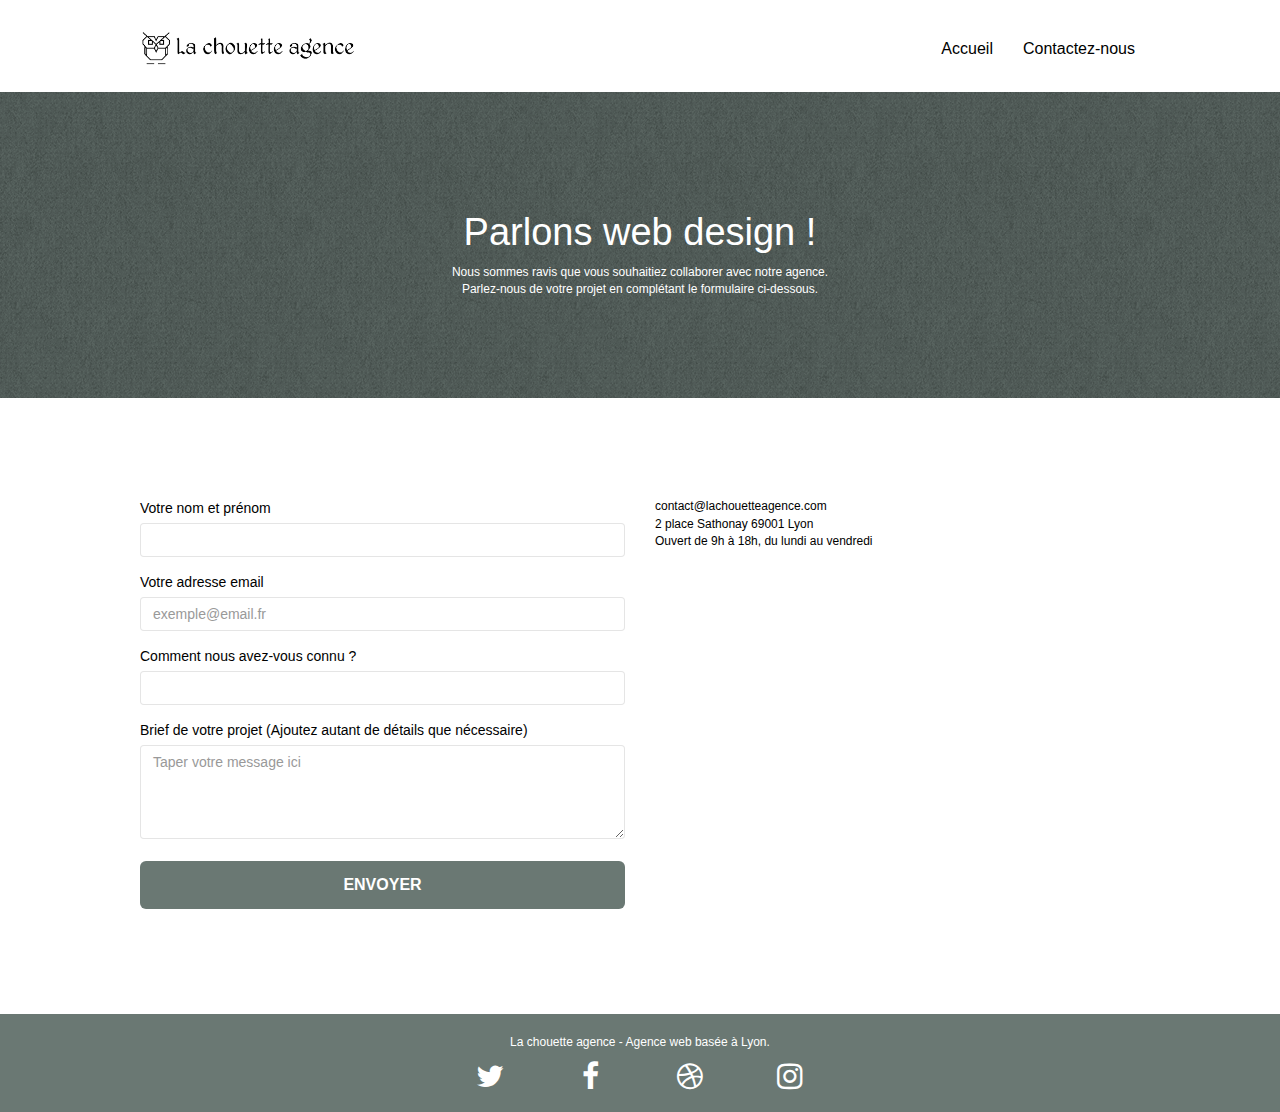
==== commit 3f298ddb: "100% seo, accessibility" ====
--- a/contact.html
+++ b/contact.html
@@ -78,29 +78,30 @@
 			<div class="col-sm-6">
 				<form id="form_1" novalidate success-msg="Your message has been sent." fail-msg="Sorry it seems that our mail server is not responding, Sorry for the inconvenience!">
 					<div class="form-group">
-						<label>
-							Nom
+						<label for="name">
+							Votre nom et prénom
 						</label>
-						<input id="name" class="form-control" required />
+						<input type="text" required id="name" class="form-control" />
 					</div>
 					<div class="form-group">
-						<label>
-							Adresse email
+						<label for="email">
+							Votre adresse email
 						</label>
-						<input id="email" class="form-control" type="email" required />
+						<input type="email" required id="email" class="form-control" placeholder="exemple@email.fr" />
 					</div>
 					<div class="form-group">
-						<label>
+						<label for="question">
 							Comment nous avez-vous connu ?
 						</label>
-						<input class="form-control" type="email" required id="input_504" />
+						<input type="text" required  class="form-control" id="question" />
 					</div>
 					<div class="form-group">
-						<label>
+						<label for="message">
 							Brief de votre projet (Ajoutez autant de détails que nécessaire)<br>
-						</label><textarea id="message" class="form-control" rows="4" cols="50" required></textarea>
+						</label>
+						<textarea id="message" class="form-control" rows="4" cols="50" placeholder="Taper votre message ici" required></textarea>
 					</div> 
-					<button class="bloc-button btn btn-lg btn-block cta-hero btn-atomic-tangerine" type="submit">
+					<button type="submit" class="bloc-button btn btn-lg btn-block cta-hero btn-atomic-tangerine">
 						Envoyer
 					</button>
 				</form>
@@ -131,17 +132,22 @@
 				<div class="row row-no-gutters social">
 					<div class="col-sm-3">
 						<div class="text-center">
-							<a class="social" href="index.html"><span class="fa fa-twitter icon-md"></span></a>
+							<a class="social" href="https://www.twitter.com" target="blank" title="Lien vers Twitter"><span class="fa fa-twitter icon-md"></span></a>
 						</div>
 					</div>
 					<div class="col-sm-3">
 						<div class="text-center">
-							<a class="social" href="index.html"><span class="fa fa-facebook icon-md"></span></a>
+							<a class="social" href="https://www.facebook.com" target="blank" title="Lien vers facebook"><span class="fa fa-facebook icon-md"></span></a>
 						</div>
 					</div>
 					<div class="col-sm-3">
 						<div class="text-center">
-							<a class="social" href="index.html"><span class="fa fa-instagram icon-md"></span></a>
+							<a class="social" href="https://dribbble.com" target="blank" title="Lien vers Dribbble"><span class="fa fa-dribbble icon-md"></span></a>
+						</div>
+					</div>
+					<div class="col-sm-3">
+						<div class="text-center">
+							<a class="social" href="https://www.instagram.com" target="blank" title="Lien vers instagram"><span class="fa fa-instagram icon-md"></span></a>
 						</div>
 					</div>
 				</div>
--- a/style.css
+++ b/style.css
@@ -677,7 +677,7 @@
 }
 
 p {
-    font-size: 11px;
+    font-size: 12px;
 }
 
 .tight-width-whitespace {
